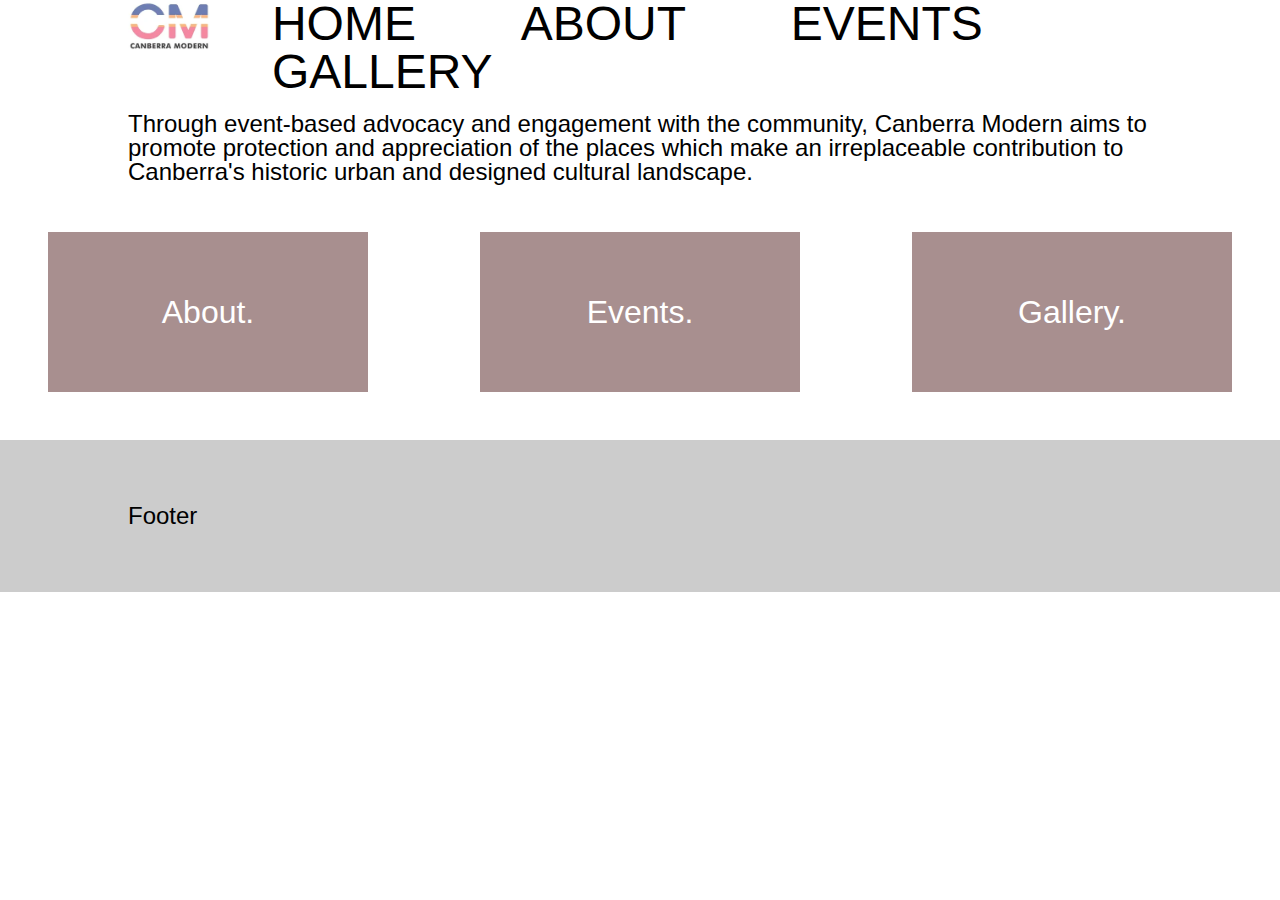
==== about.html @ aa25ffb9 "first commit" ====
<!DOCTYPE html>
<html lang="en">
<head>
    <meta charset="utf-8">
    <title>Responsive Site</title>
    <meta name="viewport" content="width=device-width,initial-scale=1.0">

    <link rel="stylesheet" href="assets/reset.css">
    <link rel="stylesheet" href="assets/styles.css">
</head>

<body>
  <header>
    <div class="inner" >
    <img src="assets/images/logo.png" alt="CanberraModern" height="50em">
     <nav> 
        <ul>
            <li><a href="index.html">Home</a></li>
            <li><a href="about.html">About</a></li>
            <li><a href="events.html">Events</a></li>
            <li><a href="gallery.html">Gallery</a></li>
        </ul>
     </nav>
    </div>
  </header>

  <main class="about">
    <div class="inner">
      <div> 
        <p>Through event-based advocacy and engagement with the community, Canberra Modern aims to promote protection and appreciation of the places which make an irreplaceable contribution to Canberra's historic urban and designed cultural landscape. </p>
      </div>
    </div>
  
    <div class="gallery">
      <div>
        <h3>About.</h3>
      </div>
      <div>
        <h3>Events.</h3>
      </div>
      <div>
        <h3>Gallery.</h3>
      </div>
    </div>
  </main>
  
  <footer>
      <div class="inner">
          <p>Footer</p>
      </div>
  </footer>
  </body>
  </html>
---- assets/styles.css ----
header {
    background: #fef
    display; flex: 1rem
}

header .inner {
    display: flex;
    justify-content: space-between;
    height: 4em;
}
header nav ul li {
    display: inline;
    margin-left: 1.5em;
}

header nav ul li a {
color: black;
text-decoration: none;
padding: 0.5em 0.8em;
text-transform: uppercase;
}

header nav ul li a:hover {
    color: grey;
}

.inner {
    width: 80%;
    margin: 0 auto;
    background-color: #fff
}

main {
    margin: 3em 0;
    text-align: center;
}

.heroinner {
    width: 60%;
    margin: 0 auto;
    background-color: #25242d;
    display: flex;
align-items: center;
}

.hero div h3 {
    display: flex;
    align-items: center;
    justify-content: center; 
}

.gallery {
    display: grid;
    grid-template-columns: 1fr 1fr 1fr;
    column-gap: 7em;
    margin: 3em;
}
 .gallery div {
    background-color: #a88f8f;
    min-height: 10em;
    display: flex;
    align-items: center;
    justify-content: center; 
    }

.hero {
    display: grid;
    grid-template-columns: 50% 50%;
    background-color: #25242d;
    padding: 0px;
    overflow: hidden;
    min-height: 30vw;
}

.herobackground {
    width: 100%;
    height: 100%;
}

h1 {
    font-family: Helvetica, Arial, sans-serif;
    font-size: 4em;
}

h2 {
    font-family: Helvetica, Arial, sans-serif;
    font-size: 3em;
}

h3 {
    font-family: Helvetica, Arial, sans-serif;
    color:white;
    font-size:2em;
    text-align: center;
}

p {
    font-family: Helvetica, Arial, sans-serif;
    font-size:1.5em;
}

a {
    font-family: Helvetica, Arial, sans-serif;
    font-size: 3em;
}

@media screen and (max-width: 500px) {
    body {
        background-color: blue;
    }
}

footer, footer .inner {
    background-color: #cccccc;
    padding: 2em 0;
}

.about p {
    text-align: left;
}
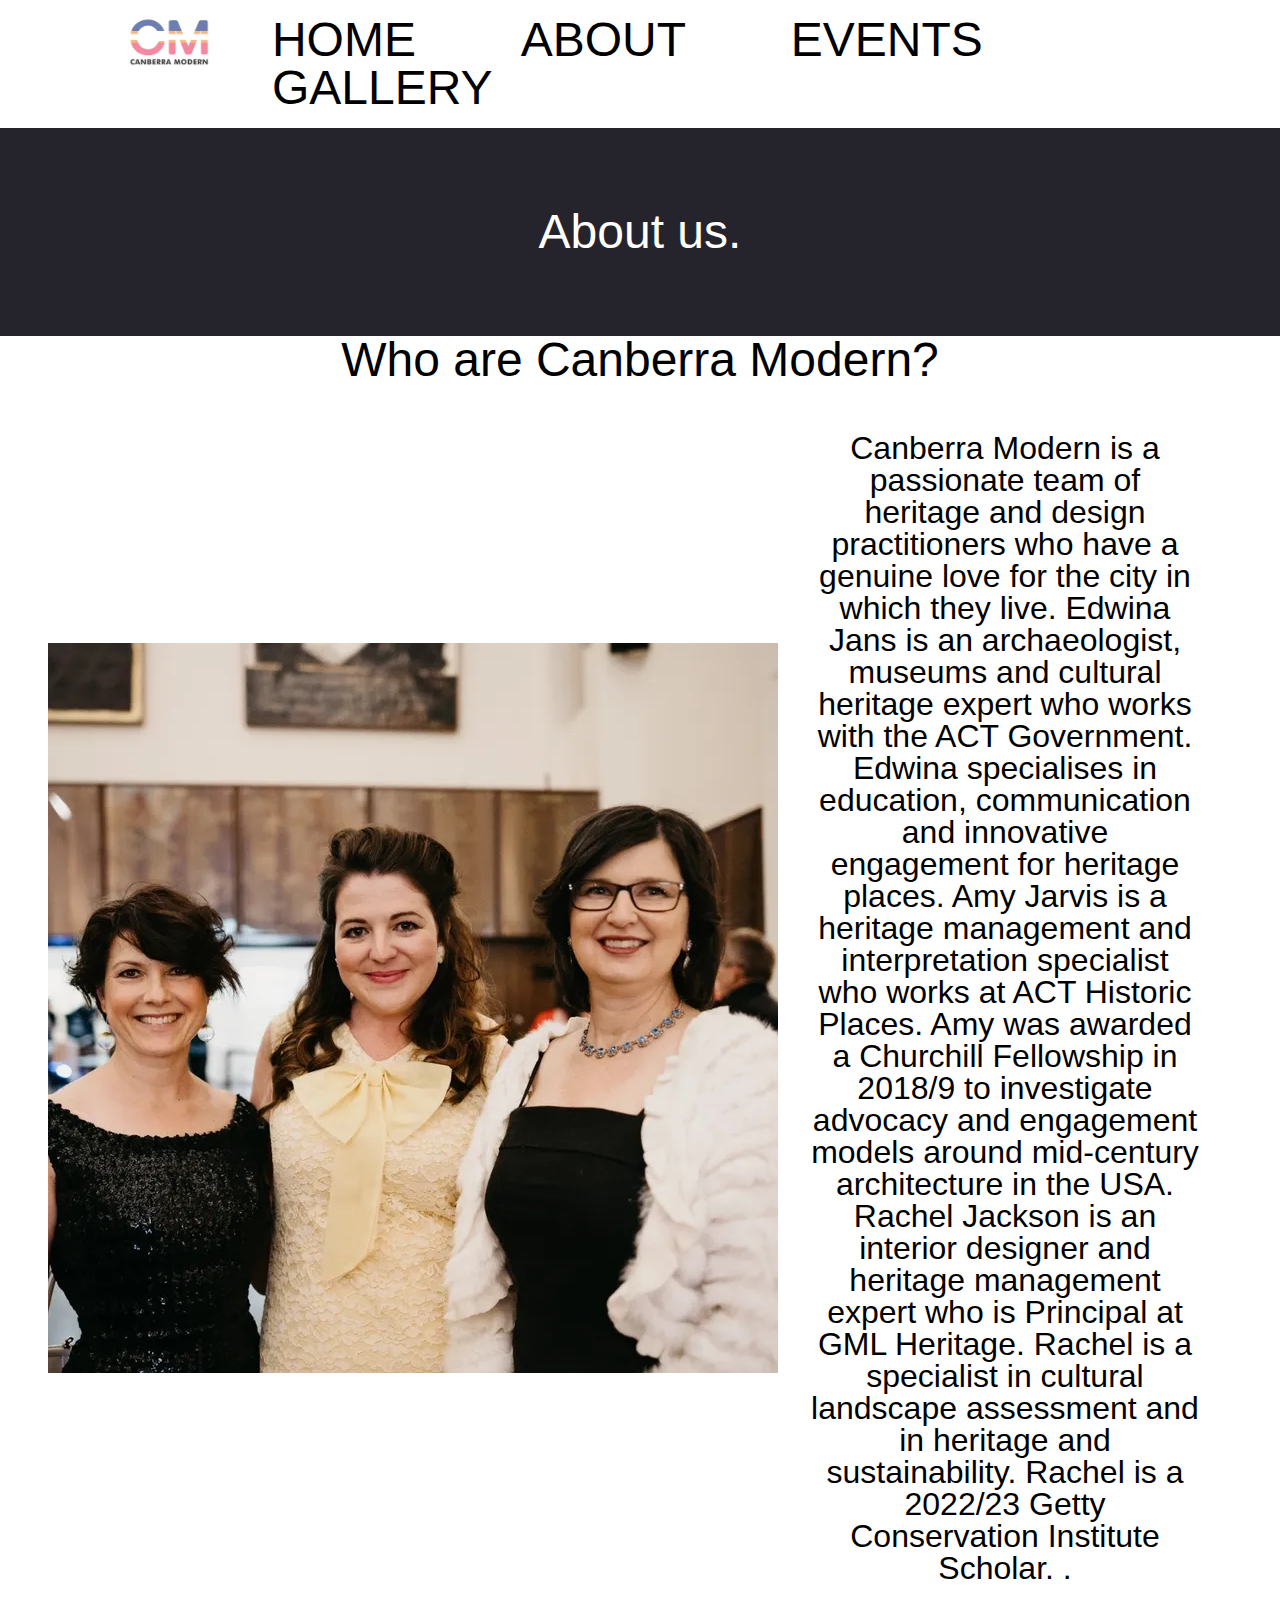
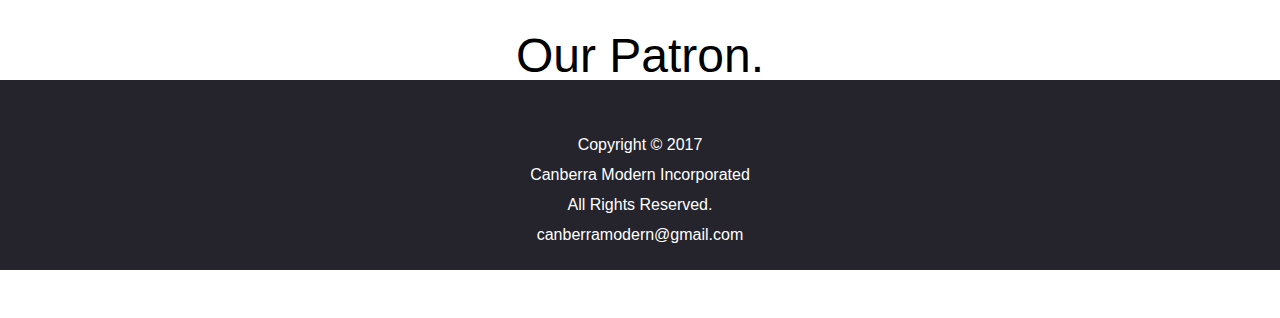
==== commit 8bcd1552: "changes to classes, included about content." ====
--- a/about.html
+++ b/about.html
@@ -24,30 +24,44 @@
     </div>
   </header>
 
-  <main class="about">
-    <div class="inner">
-      <div> 
-        <p>Through event-based advocacy and engagement with the community, Canberra Modern aims to promote protection and appreciation of the places which make an irreplaceable contribution to Canberra's historic urban and designed cultural landscape. </p>
+  <main>
+    <div class="hero-about">
+      <h2>About us.</h2>
+    </div>
+
+    <h2>Who are Canberra Modern?</h2>
+  
+    <div class="about-gallery">
+      <div>
+        <img src="assets/images/Canberra team.webp" alt="alt">
       </div>
-    </div>
+<div>
+  <h3>
+
+  Canberra Modern is a passionate team of heritage and design practitioners who have a genuine love for the city in which they live. 
   
-    <div class="gallery">
-      <div>
-        <h3>About.</h3>
-      </div>
-      <div>
-        <h3>Events.</h3>
-      </div>
-      <div>
-        <h3>Gallery.</h3>
-      </div>
-    </div>
+  
+  Edwina Jans is an archaeologist, museums and cultural heritage expert who works with the ACT Government. Edwina specialises in education, communication and innovative engagement for heritage places.
+  
+  
+  Amy Jarvis is a heritage management and interpretation specialist who works at ACT Historic Places. Amy was awarded a Churchill Fellowship in 2018/9 to investigate advocacy and engagement models around mid-century architecture in the USA. 
+  
+  
+  Rachel Jackson is an interior designer and heritage management expert who is Principal at GML Heritage. Rachel is a specialist in cultural landscape assessment and in heritage and sustainability. Rachel is a 2022/23 Getty Conservation Institute Scholar. .
+  </h3>
+ </div>
+</div>
+<h2>Our Patron.</h2>
+<div class="about-gallery>"
   </main>
   
   <footer>
-      <div class="inner">
-          <p>Footer</p>
-      </div>
-  </footer>
+    <div class="footer-inner">
+     <h4>Copyright © 2017</h4>
+     <h4>Canberra Modern Incorporated</h4>
+     <h4>All Rights Reserved.</h4>
+     <h4>canberramodern@gmail.com</h4>
+    </div>
+   </footer>
   </body>
   </html>--- a/assets/styles.css
+++ b/assets/styles.css
@@ -1,6 +1,7 @@
 header {
     background: #fef
-    display; flex: 1rem
+    display; flex: 1rem;
+    padding-top:1em;
 }
 
 header .inner {
@@ -63,6 +64,19 @@
     justify-content: center; 
     }
 
+    .about-gallery {
+        display: grid;
+        grid-template-columns:1fr 1fr;
+        margin: 3em;
+    }
+
+     .about-gallery div {
+        min-height: 10em;
+        display: flex;
+        align-items: center;
+        justify-content: center; 
+        }
+
 .hero {
     display: grid;
     grid-template-columns: 50% 50%;
@@ -70,6 +84,12 @@
     padding: 0px;
     overflow: hidden;
     min-height: 30vw;
+}
+.hero-about {
+    background-color:#25242d ;
+    padding-top: 5rem;
+    padding-bottom: 5rem;
+    color:white;
 }
 
 .herobackground {
@@ -84,24 +104,37 @@
 
 h2 {
     font-family: Helvetica, Arial, sans-serif;
-    font-size: 3em;
+    font-size: 3rem;
 }
 
 h3 {
     font-family: Helvetica, Arial, sans-serif;
     color:white;
-    font-size:2em;
+    font-size:2rem;
     text-align: center;
+}
+
+.about-gallery h3 {
+    color:black;
+    padding-left:2rem;
+    padding-right:2rem;
+        }
+
+h4 {
+    font-family: Helvetica, Arial, sans-serif;
+    font-size: 1rem;
+    text-align: center;
+    line-height:30px;
 }
 
 p {
     font-family: Helvetica, Arial, sans-serif;
-    font-size:1.5em;
+    font-size:1.5rem;
 }
 
 a {
     font-family: Helvetica, Arial, sans-serif;
-    font-size: 3em;
+    font-size: 3rem;
 }
 
 @media screen and (max-width: 500px) {
@@ -110,11 +143,23 @@
     }
 }
 
-footer, footer .inner {
-    background-color: #cccccc;
-    padding: 2em 0;
+footer {
+    position:relative;
+    bottom:0;
+    right:0;
+    left:0;
+    height:auto;
+    padding-top:50px;
+    padding-bottom:20px;
+    width:100vw;
+    color:white;
+    background-color: #25242d;
 }
 
-.about p {
-    text-align: left;
+.footer-inner {
+display:flex;
+align-items:center;
+justify-content:center;
+flex-direction: column;
+text-align:center;
 }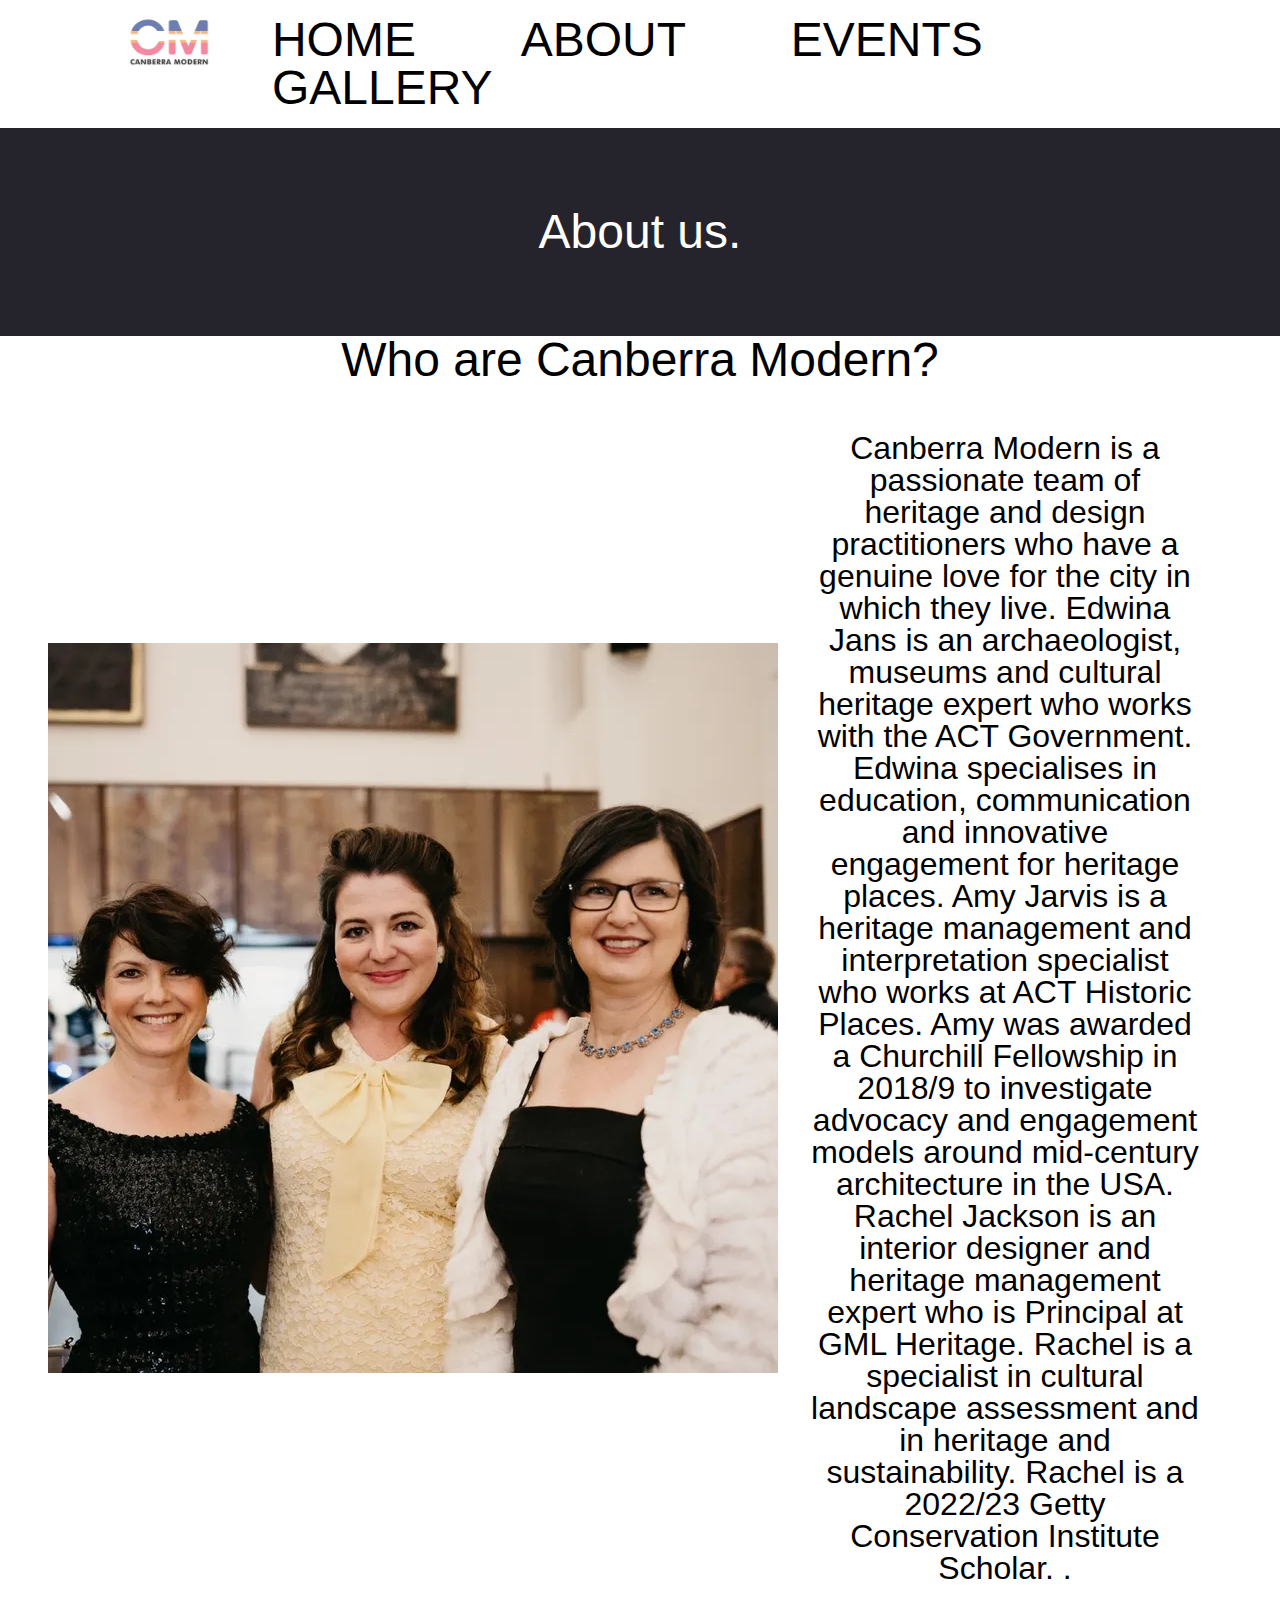
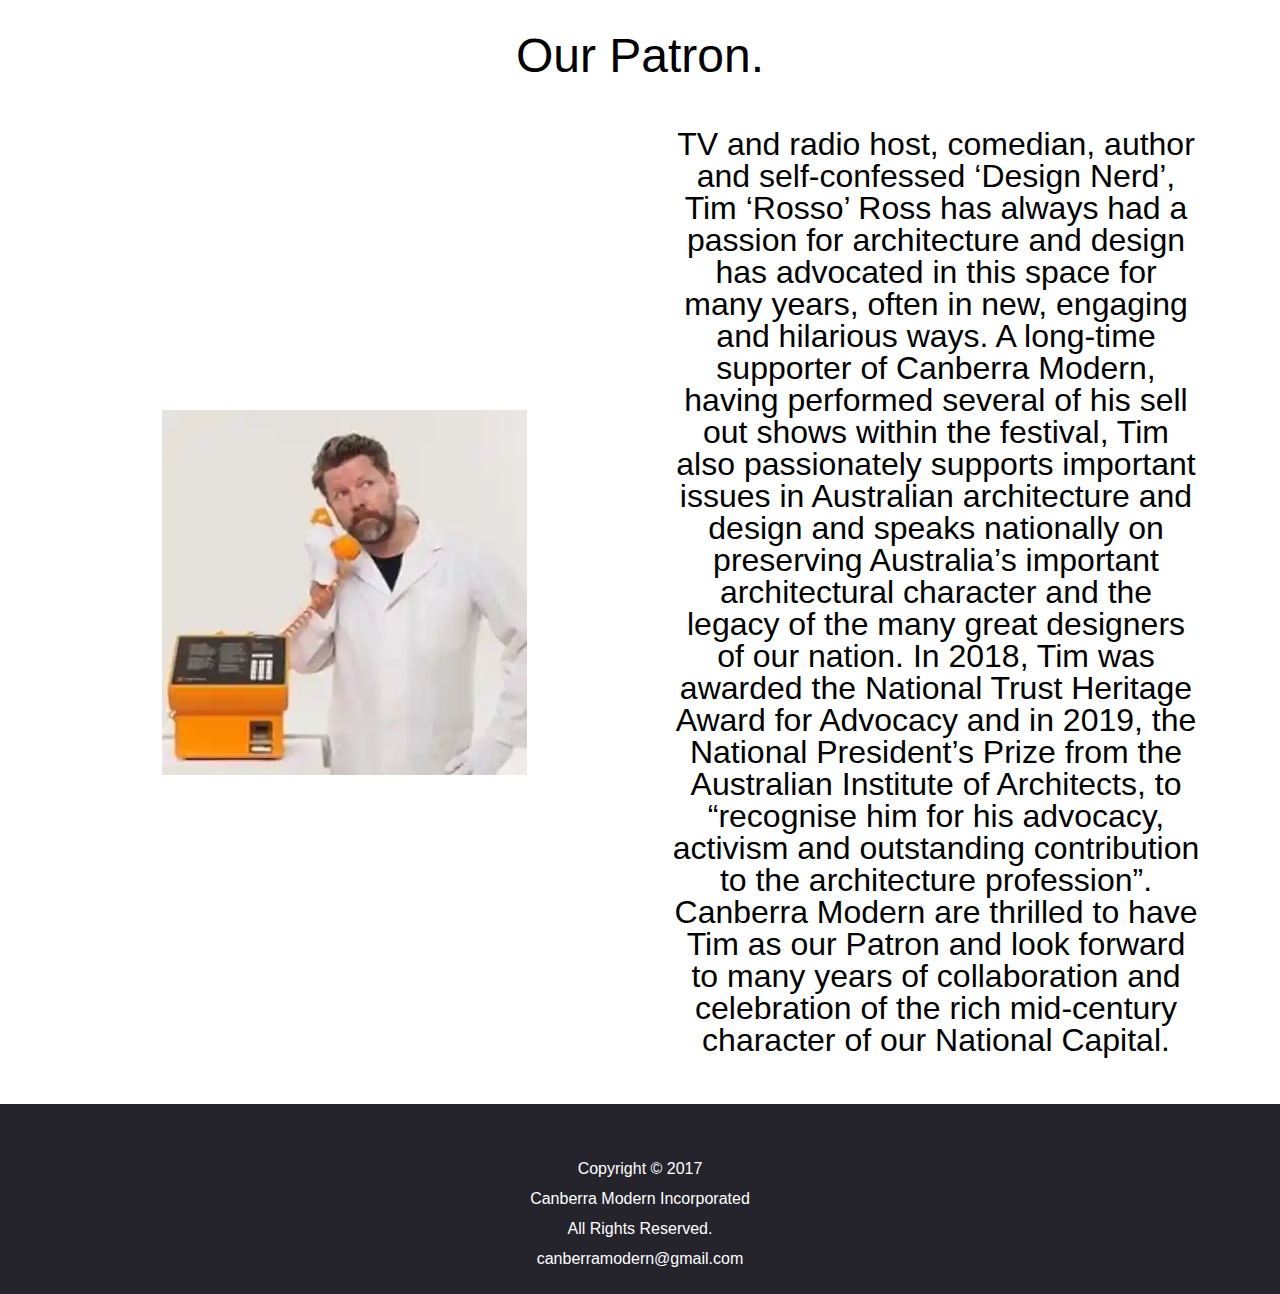
==== commit b83402ba: "Content for Event page added" ====
--- a/about.html
+++ b/about.html
@@ -52,7 +52,27 @@
  </div>
 </div>
 <h2>Our Patron.</h2>
-<div class="about-gallery>"
+<div class="about-gallery">
+      <div>
+        <img src="assets/images/qt=q_28 (1).webp" alt="alt">
+      </div>
+<div>
+  <h3>
+  TV and radio host, comedian, author and self-confessed ‘Design Nerd’, Tim ‘Rosso’ Ross has always had a passion for architecture and design has advocated in this space for many years, often in new, engaging and hilarious ways. 
+
+
+    A long-time supporter of Canberra Modern, having performed several of his sell out shows within the festival, Tim also passionately supports important issues in Australian architecture and design and speaks nationally on preserving Australia’s important architectural character and the legacy of the many great designers of our nation. 
+    
+    
+    In 2018, Tim was awarded the National Trust Heritage Award for Advocacy and in 2019, the National President’s Prize from the Australian Institute of Architects, to “recognise him for his advocacy, activism and outstanding contribution to the architecture profession”.
+    
+    
+    Canberra Modern are thrilled to have Tim as our Patron and look forward to many years of collaboration and celebration of the rich mid-century character of our National Capital. 
+  </h3>
+ </div>
+</h3>
+</div>
+</div>
   </main>
   
   <footer>
--- a/assets/styles.css
+++ b/assets/styles.css
@@ -97,6 +97,20 @@
     height: 100%;
 }
 
+.gallery-grid {
+display:grid;
+grid-template-columns: 1fr 1fr 1fr;
+grid-template-rows: auto;
+column-gap: 3em;
+margin: 3em;
+}
+
+.gallery-content {
+    display:inline;
+    padding:2em;
+    background-color:#25242d;
+}
+
 h1 {
     font-family: Helvetica, Arial, sans-serif;
     font-size: 4em;
@@ -119,6 +133,8 @@
     padding-left:2rem;
     padding-right:2rem;
         }
+
+
 
 h4 {
     font-family: Helvetica, Arial, sans-serif;
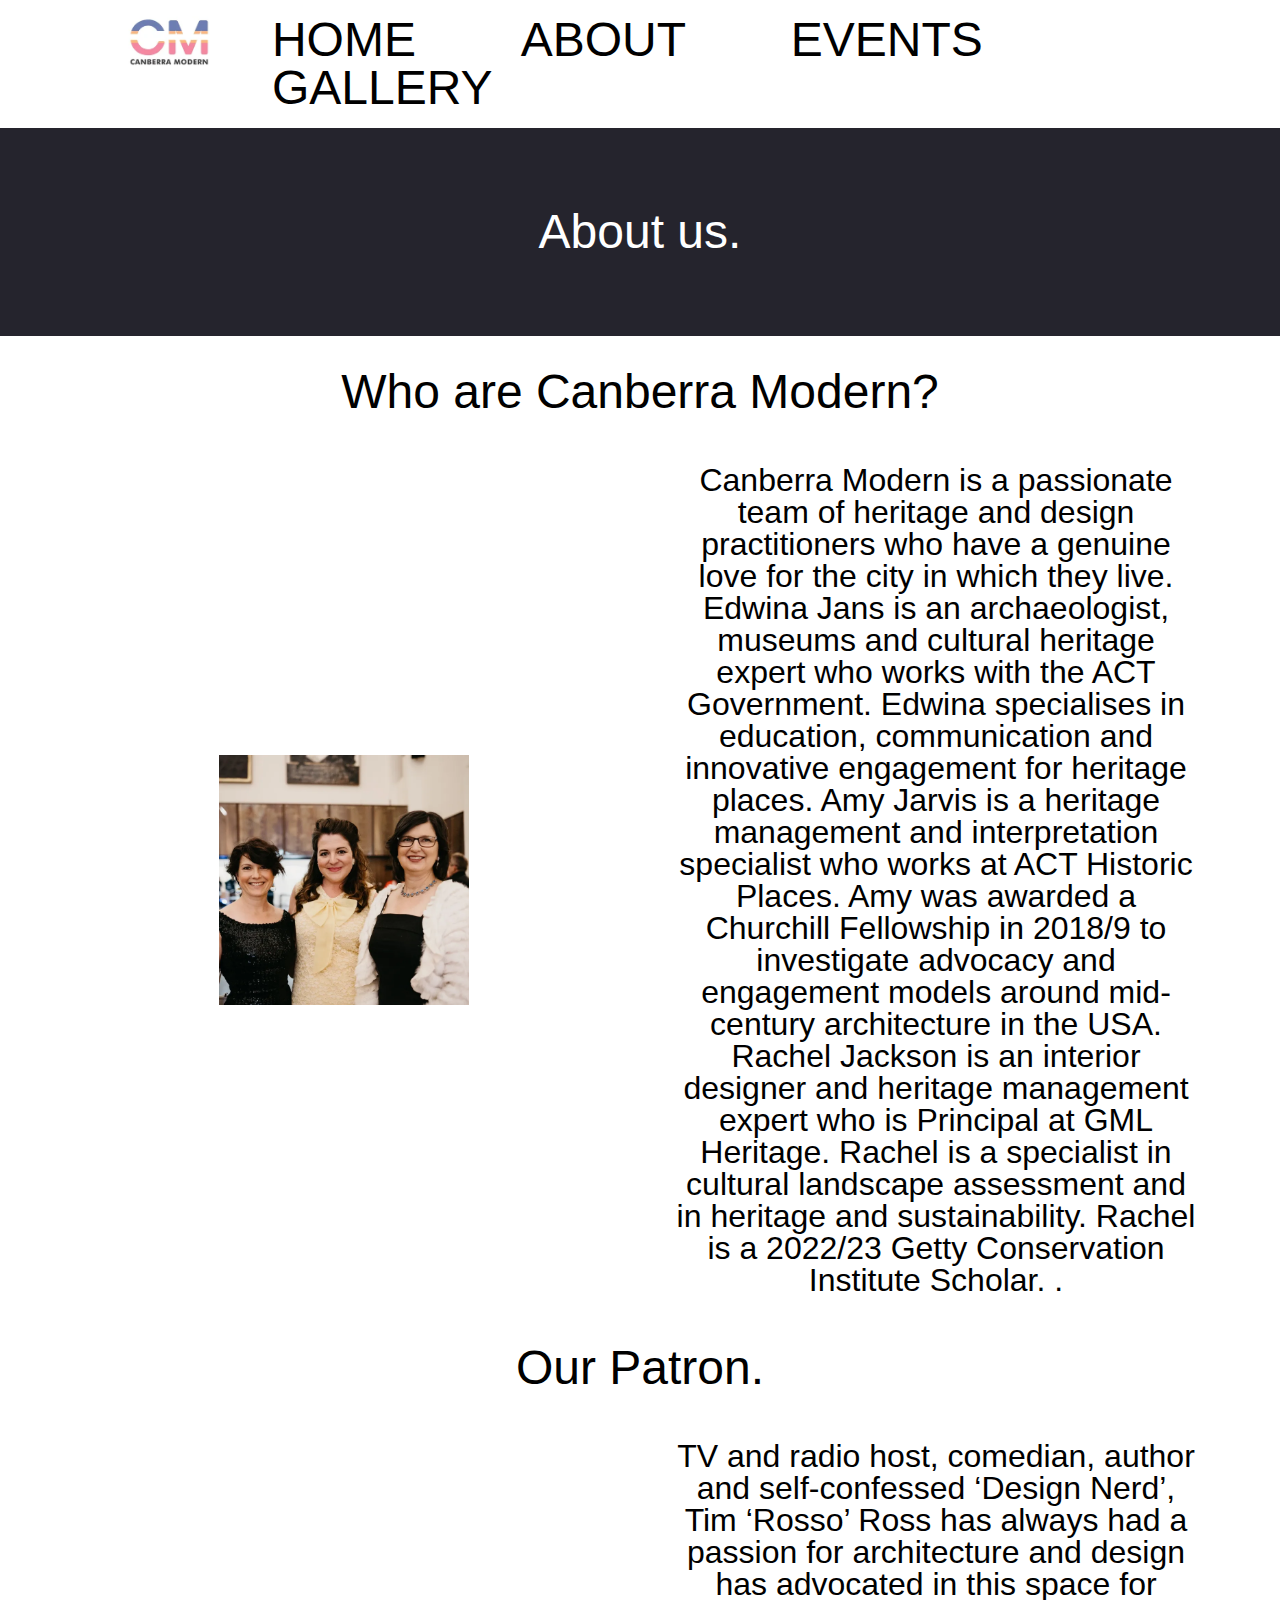
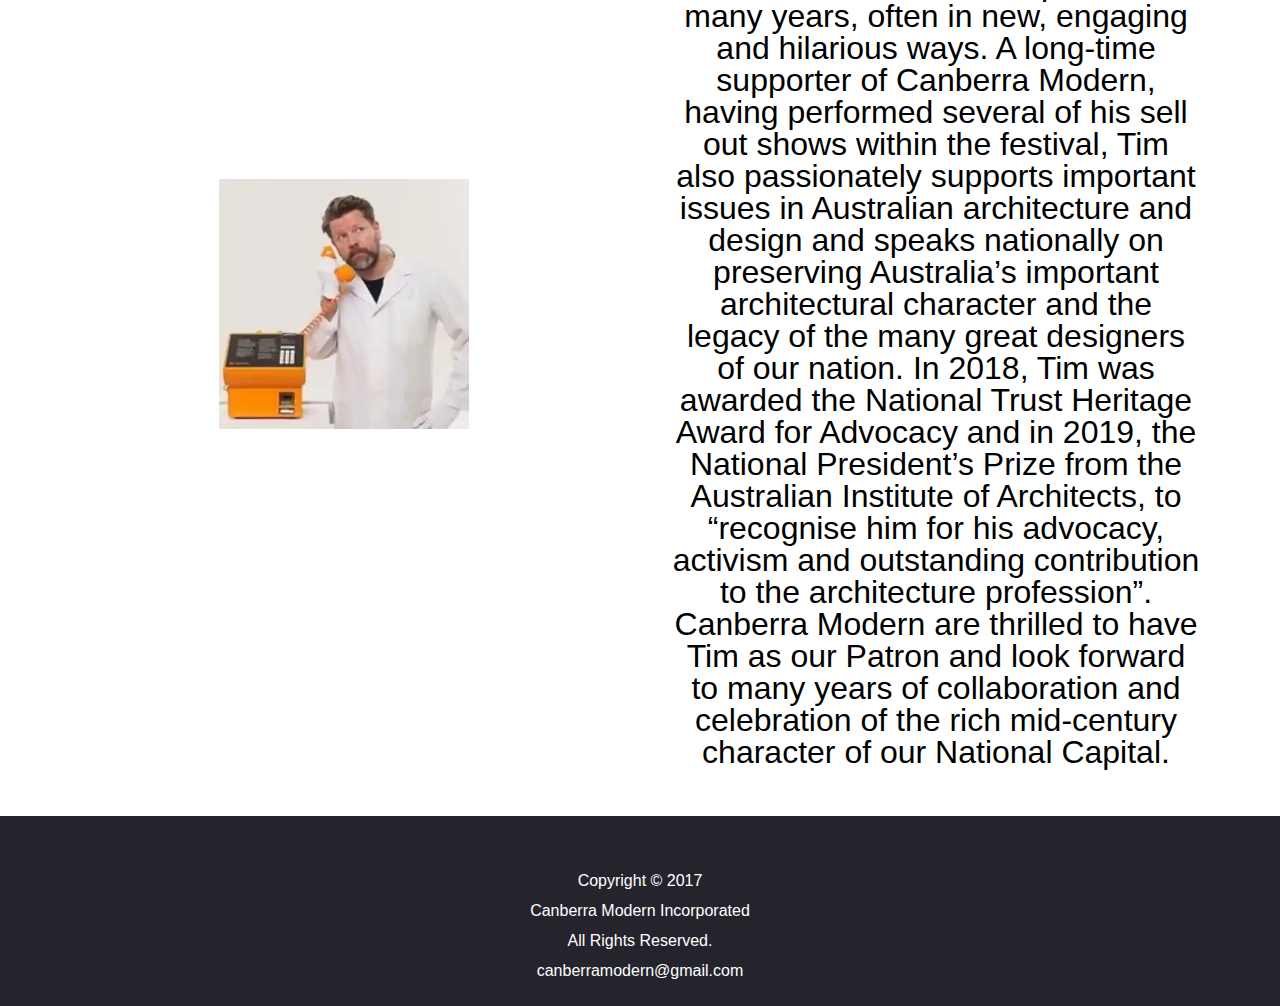
==== commit 7ac03aeb: "made website responsive for mobile." ====
--- a/about.html
+++ b/about.html
@@ -25,15 +25,16 @@
   </header>
 
   <main>
+    
     <div class="hero-about">
       <h2>About us.</h2>
     </div>
-
+    <h3>.</h3>
     <h2>Who are Canberra Modern?</h2>
   
     <div class="about-gallery">
       <div>
-        <img src="assets/images/Canberra team.webp" alt="alt">
+        <img src="assets/images/Canberra team.webp" alt="THE A TEAM!" width="250em">
       </div>
 <div>
   <h3>
@@ -54,7 +55,7 @@
 <h2>Our Patron.</h2>
 <div class="about-gallery">
       <div>
-        <img src="assets/images/qt=q_28 (1).webp" alt="alt">
+        <img id=ifmobile src="assets/images/qt=q_28 (1).webp" alt="alt" width="250em">
       </div>
 <div>
   <h3>
--- a/assets/styles.css
+++ b/assets/styles.css
@@ -57,11 +57,26 @@
     margin: 3em;
 }
  .gallery div {
-    background-color: #a88f8f;
+    background-color: #25242d;
     min-height: 10em;
     display: flex;
     align-items: center;
     justify-content: center; 
+    }
+
+    .gallery-gallery {
+        display: grid;
+        grid-template-columns: 1fr 1fr 1fr;  
+        column-gap:.5em;
+        row-gap: 1em;
+        margin: 4em 0;
+    }
+
+    .gallery-gallery div{
+        min-height: 10em;
+        display: flex;
+        align-items: center;
+        justify-content: center;
     }
 
     .about-gallery {
@@ -153,11 +168,6 @@
     font-size: 3rem;
 }
 
-@media screen and (max-width: 500px) {
-    body {
-        background-color: blue;
-    }
-}
 
 footer {
     position:relative;
@@ -178,4 +188,197 @@
 justify-content:center;
 flex-direction: column;
 text-align:center;
+}
+
+@media screen and (max-width: 500px) {
+    
+    header {
+        background: #fef
+        display; flex: 1rem;
+        padding: top 0;
+    }
+    
+    header .inner {
+        display: flex;
+        justify-content: space-between;
+        height: 4em;
+    }
+    header nav ul li {
+        display: inline;
+        margin-left: 1.5em;
+    }
+    
+    header nav ul li a {
+    color: black;
+    text-decoration: none;
+    padding: 0.5em 0.8em;
+    text-transform: uppercase;
+    }
+    
+    header nav ul li a:hover {
+        color: grey;
+    }
+    
+    .inner {
+        width: 80%;
+        margin: 0 auto;
+        background-color: #fff
+    }
+    
+    main {
+        margin: 3em 0;
+        text-align: center;
+    }
+    
+    .heroinner {
+        width: 60%;
+        margin: 0 auto;
+        background-color: #25242d;
+        display: flex;
+    align-items: center;
+    }
+    
+    .hero div h3 {
+        display: flex;
+        align-items: center;
+        justify-content: center; 
+    }
+    
+    .gallery {
+        display: grid;
+        grid-template-columns: 1fr ;
+    }
+     .gallery div {
+        background-color: #25242d;
+        min-height: 10em;
+        display: flex;
+        align-items: center;
+        justify-content: center; 
+        }
+    
+        .gallery-gallery {
+            display: grid;
+            grid-template-columns: 1fr;  
+            column-gap:.5em;
+            row-gap: 1em;
+            margin: 4em 0;
+        }
+    
+        .gallery-gallery div{
+            min-height: 10em;
+            display: flex;
+            align-items: center;
+            justify-content: center;
+        }
+    
+        .about-gallery {
+            display: grid;
+            grid-template-columns: 1fr;
+            margin: 4em 0;
+            max-width:100%;
+            }
+    
+         .about-gallery div {
+            min-height: 10em;
+            display: flex;
+            align-items: center;
+            justify-content: center; 
+            }
+    
+    .hero {
+        display: grid;
+        grid-template-columns: 50% 50%;
+        background-color: #25242d;
+        padding: 0px;
+        overflow: hidden;
+        min-height: 30vw;
+    }
+    .hero-about {
+        background-color:#25242d ;
+        padding-top: 5rem;
+        padding-bottom: 5rem;
+        color:white;
+    }
+    
+    .herobackground {
+        width: 100%;
+        height: 100%;
+    }
+    
+    .gallery-grid {
+    display:grid;
+    grid-template-columns: 1fr;
+    grid-template-rows: auto;
+    margin:0 0;
+    }
+    
+    .gallery-content {
+        background-color:#25242d;
+        margin: 1em 0;
+        align-self:left;
+    }
+    
+    h1 {
+        font-family: Helvetica, Arial, sans-serif;
+        font-size: 2em;
+    }
+    
+    h2 {
+        font-family: Helvetica, Arial, sans-serif;
+        font-size: 1.5rem;
+    }
+    
+    h3 {
+        font-family: Helvetica, Arial, sans-serif;
+        color:white;
+        font-size:1rem;
+        text-align: center;
+    }
+    
+    .about-gallery h3 {
+        color:black;
+        padding-left:1.5rem;
+        padding-right:1.5rem;
+            }
+    
+    
+    
+    h4 {
+        font-family: Helvetica, Arial, sans-serif;
+        font-size: 0.5rem;
+        text-align: center;
+        line-height:30px;
+    }
+    
+    p {
+        font-family: Helvetica, Arial, sans-serif;
+        font-size:1.5rem;
+    }
+    
+    a {
+        font-family: Helvetica, Arial, sans-serif;
+        font-size: 1rem;
+    }
+    
+    footer {
+        position:relative;
+        bottom:0;
+        right:0;
+        left:0;
+        height:auto;
+        padding-top:50px;
+        padding-bottom:20px;
+        width:100vw;
+        color:white;
+        background-color: #25242d;
+    }
+    
+    .footer-inner {
+    display:flex;
+    align-items:center;
+    justify-content:center;
+    flex-direction: column;
+    text-align:center;
+    }
+
 }